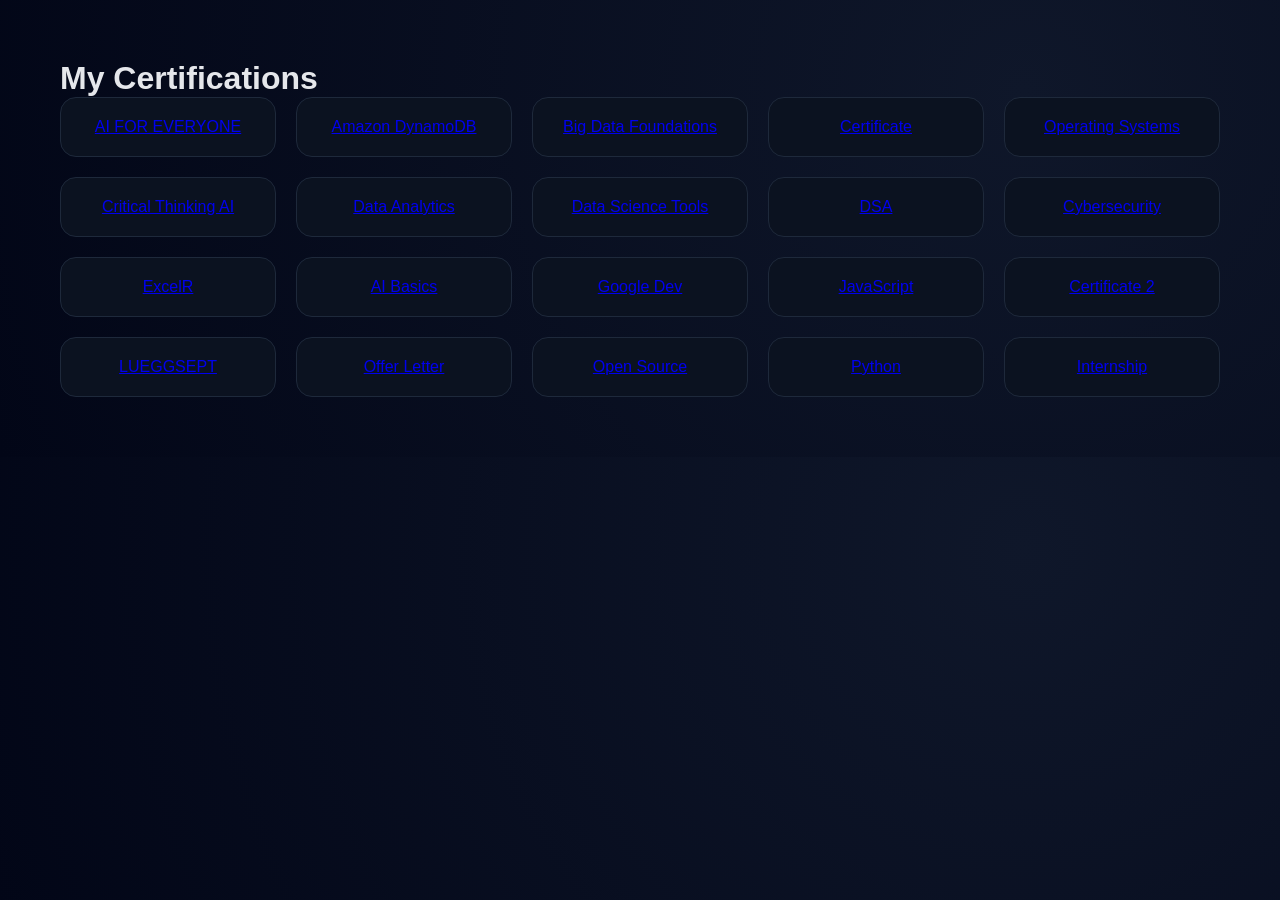
==== certifications.html @ 81062915 "Update certifications.html" ====
<!DOCTYPE html>
<html>
<head>
<title>Certifications</title>
<link rel="stylesheet" href="style.css">
</head>

<body style="padding:60px">

<h1>My Certifications</h1>

<div class="cert-grid">

<a class="cert-card" href="certificates/AI FOR EVERYONE.pdf" target="_blank">AI FOR EVERYONE</a>
<a class="cert-card" href="certificates/Amazon DynamoDB.pdf">Amazon DynamoDB</a>
<a class="cert-card" href="certificates/Big Data Foundations.pdf">Big Data Foundations</a>
<a class="cert-card" href="certificates/Certificate.pdf">Certificate</a>
<a class="cert-card" href="certificates/Completed certification on core Operating Systems concepts.pdf">Operating Systems</a>
<a class="cert-card" href="certificates/Critical Thinking in the AI Era.pdf">Critical Thinking AI</a>
<a class="cert-card" href="certificates/Data Science & Analytics – HP LIFE.pdf">Data Analytics</a>
<a class="cert-card" href="certificates/Data Science Tools.pdf">Data Science Tools</a>
<a class="cert-card" href="certificates/DSA.pdf">DSA</a>
<a class="cert-card" href="certificates/Ethical Hacking & Cybersecurity organized by VaultofCodes.pdf">Cybersecurity</a>
<a class="cert-card" href="certificates/EXCELR-116102-Lohith Sanju P.pdf">ExcelR</a>
<a class="cert-card" href="certificates/Getting Started with Artificial Intelligence.pdf">AI Basics</a>
<a class="cert-card" href="certificates/Google Developer Groups .pdf">Google Dev</a>
<a class="cert-card" href="certificates/JavaScript Bootcamp.pdf">JavaScript</a>
<a class="cert-card" href="certificates/Lohith Sanju P Certificate.pdf">Certificate 2</a>
<a class="cert-card" href="certificates/LUEGGSEPT12539.pdf">LUEGGSEPT</a>
<a class="cert-card" href="certificates/OfferLetter_LOHITH_SANJU_P (1).pdf">Offer Letter</a>
<a class="cert-card" href="certificates/Open Source Connect Global .pdf">Open Source</a>
<a class="cert-card" href="certificates/Python for Data Science.pdf">Python</a>
<a class="cert-card" href="certificates/skyforgerintern completion.pdf">Internship</a>

</div>

</body>
</html>
---- style.css ----
:root {
  --bg: #020617;
  --card: #0b1220;
  --border: #1e293b;
  --text: #e5e7eb;
  --muted: #94a3b8;

  /* DARK INDIGO (NOT BLUE) */
  --accent: #4338ca;
  --accent-soft: rgba(67,56,202,0.25);
}

* {
  margin: 0;
  padding: 0;
  box-sizing: border-box;
}

body {
  background: radial-gradient(circle at 80% 20%, #0f172a, #020617);
  color: var(--text);
  font-family: 'Inter', sans-serif;
}

/* NAV */
.nav {
  display: flex;
  justify-content: space-between;
  padding: 20px 80px;
  align-items: center;
}

.nav h2 span {
  color: var(--accent);
}

.nav a {
  color: var(--muted);
  margin: 0 15px;
  text-decoration: none;
}

.nav a:hover {
  color: white;
}

/* HERO */
.hero {
  display: flex;
  justify-content: space-between;
  padding: 100px 80px;
}

.hero-left h1 {
  font-size: 64px;
  font-weight: 700;
}

.hero-left h3 {
  margin: 20px 0;
  color: var(--muted);
}

.intro {
  color: var(--accent);
}

.desc {
  max-width: 520px;
  margin: 20px 0;
  color: var(--muted);
}

/* BUTTONS */
.btn {
  padding: 14px 22px;
  border-radius: 10px;
  margin-right: 10px;
  cursor: pointer;
}

.primary {
  background: linear-gradient(135deg, #4338ca, #312e81);
  color: white;
}

.outline {
  border: 1px solid var(--border);
  color: var(--text);
}

/* GLOW RIGHT SIDE */
.glow-circle {
  width: 350px;
  height: 350px;
  border-radius: 50%;
  background: radial-gradient(circle, var(--accent-soft), transparent 70%);
  filter: blur(60px);
}

/* GRID SECTION */
.grid {
  display: flex;
  gap: 30px;
  padding: 50px 80px;
}

.about-card {
  flex: 1;
  background: var(--card);
  border: 1px solid var(--border);
  border-radius: 18px;
  padding: 30px;
}

.projects {
  flex: 2;
}

.project-grid {
  display: flex;
  gap: 20px;
}

.card {
  background: var(--card);
  border: 1px solid var(--border);
  border-radius: 16px;
  padding: 20px;
  transition: 0.3s;
}

.card:hover {
  transform: translateY(-6px);
  border-color: var(--accent);
  box-shadow: 0 0 20px var(--accent-soft);
}

.card a {
  color: var(--text);   /* FIX BLUE LINK */
  text-decoration: none;
}

/* STATS */
.stats {
  display: flex;
  justify-content: space-around;
  padding: 40px;
}

.stats span {
  display: block;
  color: var(--muted);
}

/* SKILLS */
.skills {
  padding: 40px 80px;
}

.skills-grid {
  display: flex;
  flex-wrap: wrap;
  gap: 15px;
}

.skills-grid span {
  background: #020617;
  border: 1px solid var(--border);
  padding: 10px 18px;
  border-radius: 12px;
  transition: 0.3s;
}

.skills-grid span:hover {
  border-color: var(--accent);
  box-shadow: 0 0 10px var(--accent-soft);
}

/* CERTIFICATIONS */
.cert-grid {
  display: grid;
  grid-template-columns: repeat(auto-fit, minmax(180px, 1fr));
  gap: 20px;
}

.cert-card {
  background: var(--card);
  border: 1px solid var(--border);
  padding: 20px;
  border-radius: 16px;
  transition: 0.3s;
  text-align: center;
}

.cert-card:hover {
  transform: translateY(-5px);
  border-color: var(--accent);
  box-shadow: 0 0 15px var(--accent-soft);
}

.cert-card a {
  text-decoration: none;
  color: var(--text);
}
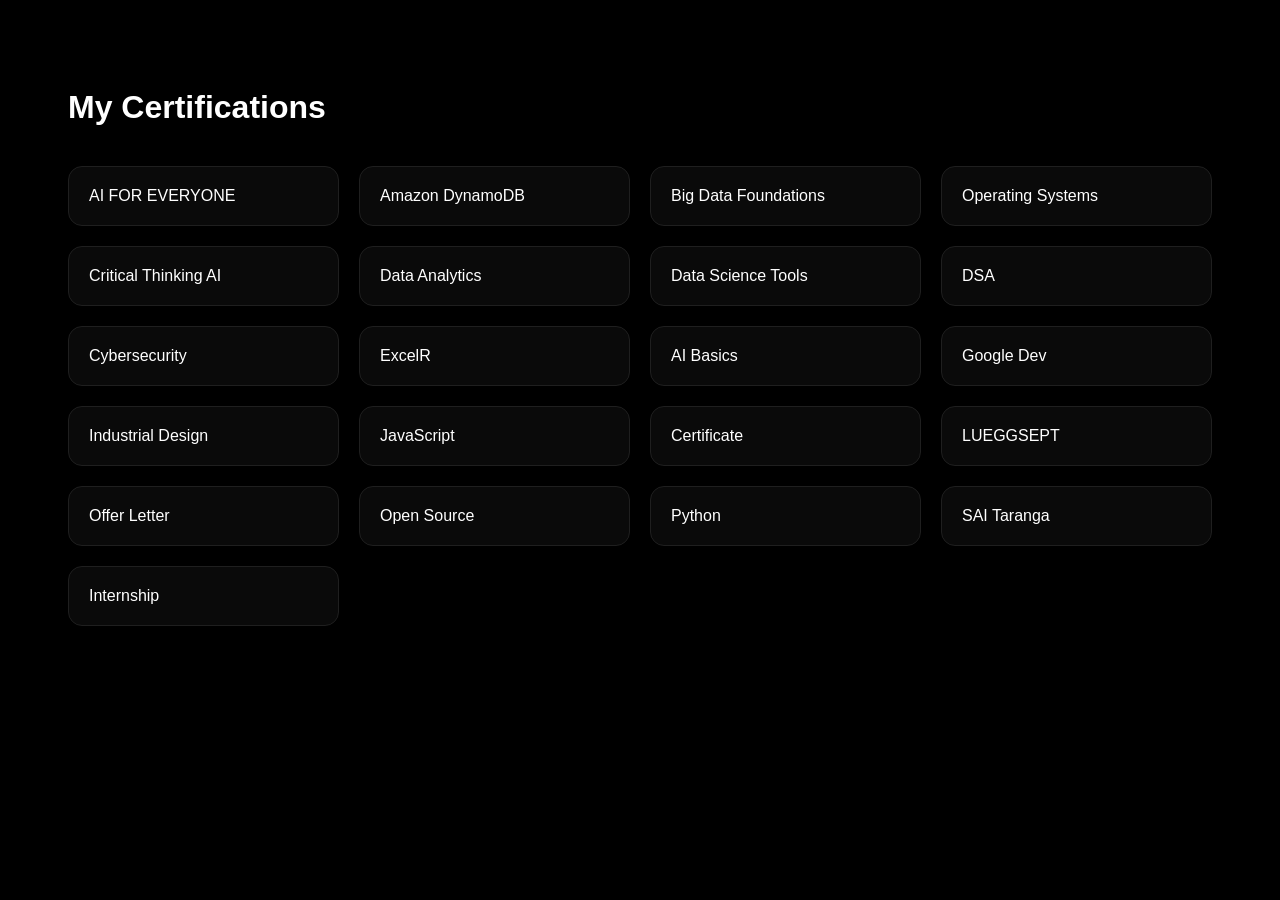
==== commit f3f93e39: "Update certifications.html" ====
--- a/certifications.html
+++ b/certifications.html
@@ -1,36 +1,99 @@
 <!DOCTYPE html>
-<html>
+<html lang="en">
 <head>
+<meta charset="UTF-8">
+<meta name="viewport" content="width=device-width, initial-scale=1.0">
 <title>Certifications</title>
-<link rel="stylesheet" href="style.css">
+
+<style>
+body{
+    background:#000;
+    color:#fff;
+    font-family:Arial;
+    padding:60px;
+}
+
+h1{
+    margin-bottom:40px;
+}
+
+.grid{
+    display:grid;
+    grid-template-columns:repeat(auto-fill,minmax(250px,1fr));
+    gap:20px;
+}
+
+.card{
+    background:#0a0a0a;
+    border:1px solid #1f1f1f;
+    padding:20px;
+    border-radius:14px;
+    transition:0.3s;
+}
+
+.card:hover{
+    transform:translateY(-5px);
+    border-color:#444;
+}
+
+a{
+    color:#fff !important;
+    text-decoration:none;
+}
+
+a:hover{
+    color:#aaa !important;
+}
+</style>
 </head>
 
-<body style="padding:60px">
+<body>
 
 <h1>My Certifications</h1>
 
-<div class="cert-grid">
+<div class="grid">
 
-<a class="cert-card" href="certificates/AI FOR EVERYONE.pdf" target="_blank">AI FOR EVERYONE</a>
-<a class="cert-card" href="certificates/Amazon DynamoDB.pdf">Amazon DynamoDB</a>
-<a class="cert-card" href="certificates/Big Data Foundations.pdf">Big Data Foundations</a>
-<a class="cert-card" href="certificates/Certificate.pdf">Certificate</a>
-<a class="cert-card" href="certificates/Completed certification on core Operating Systems concepts.pdf">Operating Systems</a>
-<a class="cert-card" href="certificates/Critical Thinking in the AI Era.pdf">Critical Thinking AI</a>
-<a class="cert-card" href="certificates/Data Science & Analytics – HP LIFE.pdf">Data Analytics</a>
-<a class="cert-card" href="certificates/Data Science Tools.pdf">Data Science Tools</a>
-<a class="cert-card" href="certificates/DSA.pdf">DSA</a>
-<a class="cert-card" href="certificates/Ethical Hacking & Cybersecurity organized by VaultofCodes.pdf">Cybersecurity</a>
-<a class="cert-card" href="certificates/EXCELR-116102-Lohith Sanju P.pdf">ExcelR</a>
-<a class="cert-card" href="certificates/Getting Started with Artificial Intelligence.pdf">AI Basics</a>
-<a class="cert-card" href="certificates/Google Developer Groups .pdf">Google Dev</a>
-<a class="cert-card" href="certificates/JavaScript Bootcamp.pdf">JavaScript</a>
-<a class="cert-card" href="certificates/Lohith Sanju P Certificate.pdf">Certificate 2</a>
-<a class="cert-card" href="certificates/LUEGGSEPT12539.pdf">LUEGGSEPT</a>
-<a class="cert-card" href="certificates/OfferLetter_LOHITH_SANJU_P (1).pdf">Offer Letter</a>
-<a class="cert-card" href="certificates/Open Source Connect Global .pdf">Open Source</a>
-<a class="cert-card" href="certificates/Python for Data Science.pdf">Python</a>
-<a class="cert-card" href="certificates/skyforgerintern completion.pdf">Internship</a>
+<a href="certificates/AI FOR EVERYONE.pdf" target="_blank"><div class="card">AI FOR EVERYONE</div></a>
+
+<a href="certificates/Amazon DynamoDB.pdf" target="_blank"><div class="card">Amazon DynamoDB</div></a>
+
+<a href="certificates/Big Data Foundations.pdf" target="_blank"><div class="card">Big Data Foundations</div></a>
+
+<a href="certificates/Completed certification on core Operating Systems concepts.pdf" target="_blank"><div class="card">Operating Systems</div></a>
+
+<a href="certificates/Critical Thinking in the AI Era.pdf" target="_blank"><div class="card">Critical Thinking AI</div></a>
+
+<a href="certificates/Data Science & Analytics – HP LIFE.pdf" target="_blank"><div class="card">Data Analytics</div></a>
+
+<a href="certificates/Data Science Tools.pdf" target="_blank"><div class="card">Data Science Tools</div></a>
+
+<a href="certificates/DSA.pdf" target="_blank"><div class="card">DSA</div></a>
+
+<a href="certificates/Ethical Hacking & Cybersecurity organized by VaultofCodes.pdf" target="_blank"><div class="card">Cybersecurity</div></a>
+
+<a href="certificates/EXCELR-116102-Lohith Sanju P.pdf" target="_blank"><div class="card">ExcelR</div></a>
+
+<a href="certificates/Getting Started with Artificial Intelligence.pdf" target="_blank"><div class="card">AI Basics</div></a>
+
+<a href="certificates/Google Developer Groups .pdf" target="_blank"><div class="card">Google Dev</div></a>
+
+<a href="certificates/Industrial-Design.pdf" target="_blank"><div class="card">Industrial Design</div></a>
+
+<a href="certificates/JavaScript Bootcamp.pdf" target="_blank"><div class="card">JavaScript</div></a>
+
+<a href="certificates/Lohith Sanju P Certificate.pdf" target="_blank"><div class="card">Certificate</div></a>
+
+<a href="certificates/LUEGGSEPT12539.pdf" target="_blank"><div class="card">LUEGGSEPT</div></a>
+
+<a href="certificates/OfferLetter_LOHITH_SANJU_P (1).pdf" target="_blank"><div class="card">Offer Letter</div></a>
+
+<a href="certificates/Open Source Connect Global .pdf" target="_blank"><div class="card">Open Source</div></a>
+
+<a href="certificates/Python for Data Science.pdf" target="_blank"><div class="card">Python</div></a>
+
+<a href="certificates/SAI-Taranga.pdf" target="_blank"><div class="card">SAI Taranga</div></a>
+
+<a href="certificates/skyforgerintern completion.pdf" target="_blank"><div class="card">Internship</div></a>
 
 </div>
 
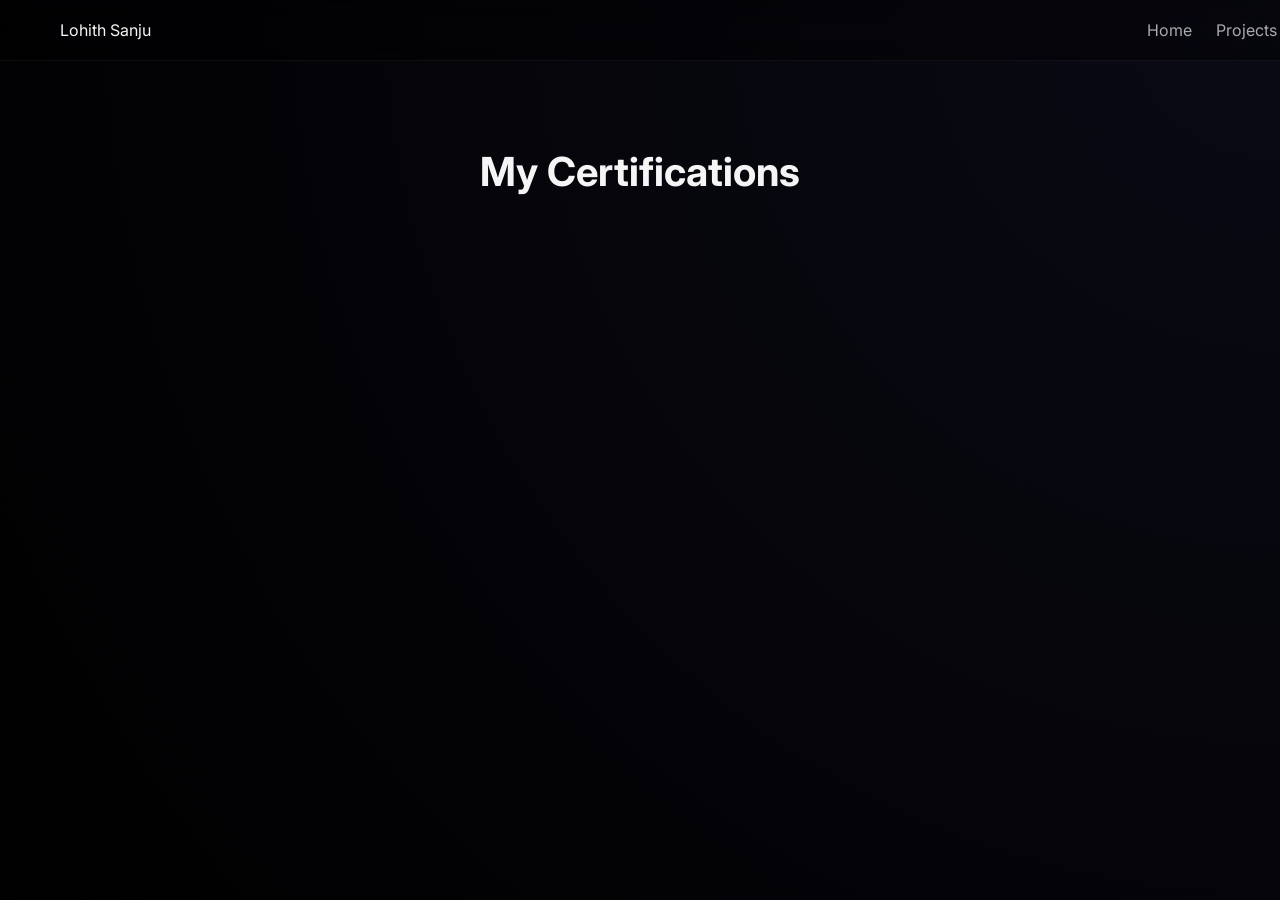
==== commit c86351a1: "Update certifications.html" ====
--- a/certifications.html
+++ b/certifications.html
@@ -5,97 +5,234 @@
 <meta name="viewport" content="width=device-width, initial-scale=1.0">
 <title>Certifications</title>
 
+<link href="https://fonts.googleapis.com/css2?family=Inter:wght@300;400;600;700&display=swap" rel="stylesheet">
+
 <style>
+
+/* GLOBAL PREMIUM DARK */
 body{
-    background:#000;
+    margin:0;
+    font-family:'Inter',sans-serif;
+    background: radial-gradient(circle at top right, #0a0a15, #000);
+    color:#f5f5f5;
+    overflow-x:hidden;
+}
+
+/* NAVBAR GLASS */
+.nav{
+    position:fixed;
+    width:100%;
+    top:0;
+    display:flex;
+    justify-content:space-between;
+    padding:20px 60px;
+    backdrop-filter:blur(12px);
+    background:rgba(0,0,0,0.4);
+    border-bottom:1px solid rgba(255,255,255,0.05);
+    z-index:1000;
+}
+
+.nav a{
+    margin-left:20px;
+    color:#aaa;
+    text-decoration:none;
+    transition:0.3s;
+}
+
+.nav a:hover{
     color:#fff;
-    font-family:Arial;
-    padding:60px;
-}
-
+}
+
+/* TITLE */
 h1{
-    margin-bottom:40px;
-}
-
+    padding-top:120px;
+    text-align:center;
+    font-size:40px;
+}
+
+/* GRID */
 .grid{
     display:grid;
-    grid-template-columns:repeat(auto-fill,minmax(250px,1fr));
-    gap:20px;
-}
-
+    grid-template-columns:repeat(auto-fit,minmax(260px,1fr));
+    gap:25px;
+    padding:60px;
+}
+
+/* PREMIUM CARD */
 .card{
-    background:#0a0a0a;
-    border:1px solid #1f1f1f;
-    padding:20px;
-    border-radius:14px;
-    transition:0.3s;
-}
-
+    position:relative;
+    padding:25px;
+    border-radius:18px;
+    background:rgba(255,255,255,0.03);
+    border:1px solid rgba(255,255,255,0.08);
+    backdrop-filter:blur(8px);
+    transition:0.4s;
+    cursor:pointer;
+}
+
+/* glow */
+.card::before{
+    content:"";
+    position:absolute;
+    inset:0;
+    border-radius:18px;
+    background:linear-gradient(120deg, transparent, rgba(120,120,255,0.15), transparent);
+    opacity:0;
+    transition:0.4s;
+}
+
+.card:hover::before{
+    opacity:1;
+}
+
+/* hover effect */
 .card:hover{
-    transform:translateY(-5px);
-    border-color:#444;
-}
-
-a{
-    color:#fff !important;
-    text-decoration:none;
-}
-
-a:hover{
-    color:#aaa !important;
-}
+    transform:translateY(-8px) scale(1.02);
+    border-color:rgba(255,255,255,0.2);
+}
+
+/* TEXT */
+.card span{
+    font-weight:500;
+    letter-spacing:0.5px;
+}
+
+/* MODAL */
+.modal{
+    position:fixed;
+    inset:0;
+    background:rgba(0,0,0,0.9);
+    display:none;
+    justify-content:center;
+    align-items:center;
+    z-index:2000;
+}
+
+.modal iframe{
+    width:90%;
+    height:90%;
+    border:none;
+    border-radius:10px;
+}
+
+/* CLOSE */
+.close{
+    position:absolute;
+    top:20px;
+    right:40px;
+    font-size:30px;
+    cursor:pointer;
+}
+
+/* SCROLL ANIMATION */
+.reveal{
+    opacity:0;
+    transform:translateY(40px);
+    transition:1s;
+}
+
+.reveal.active{
+    opacity:1;
+    transform:translateY(0);
+}
+
 </style>
 </head>
 
 <body>
 
+<!-- NAV -->
+<div class="nav">
+  <div>Lohith Sanju</div>
+  <div>
+    <a href="index.html">Home</a>
+    <a href="#">Projects</a>
+    <a href="#">Skills</a>
+  </div>
+</div>
+
 <h1>My Certifications</h1>
 
 <div class="grid">
 
-<a href="certificates/AI FOR EVERYONE.pdf" target="_blank"><div class="card">AI FOR EVERYONE</div></a>
-
-<a href="certificates/Amazon DynamoDB.pdf" target="_blank"><div class="card">Amazon DynamoDB</div></a>
-
-<a href="certificates/Big Data Foundations.pdf" target="_blank"><div class="card">Big Data Foundations</div></a>
-
-<a href="certificates/Completed certification on core Operating Systems concepts.pdf" target="_blank"><div class="card">Operating Systems</div></a>
-
-<a href="certificates/Critical Thinking in the AI Era.pdf" target="_blank"><div class="card">Critical Thinking AI</div></a>
-
-<a href="certificates/Data Science & Analytics – HP LIFE.pdf" target="_blank"><div class="card">Data Analytics</div></a>
-
-<a href="certificates/Data Science Tools.pdf" target="_blank"><div class="card">Data Science Tools</div></a>
-
-<a href="certificates/DSA.pdf" target="_blank"><div class="card">DSA</div></a>
-
-<a href="certificates/Ethical Hacking & Cybersecurity organized by VaultofCodes.pdf" target="_blank"><div class="card">Cybersecurity</div></a>
-
-<a href="certificates/EXCELR-116102-Lohith Sanju P.pdf" target="_blank"><div class="card">ExcelR</div></a>
-
-<a href="certificates/Getting Started with Artificial Intelligence.pdf" target="_blank"><div class="card">AI Basics</div></a>
-
-<a href="certificates/Google Developer Groups .pdf" target="_blank"><div class="card">Google Dev</div></a>
-
-<a href="certificates/Industrial-Design.pdf" target="_blank"><div class="card">Industrial Design</div></a>
-
-<a href="certificates/JavaScript Bootcamp.pdf" target="_blank"><div class="card">JavaScript</div></a>
-
-<a href="certificates/Lohith Sanju P Certificate.pdf" target="_blank"><div class="card">Certificate</div></a>
-
-<a href="certificates/LUEGGSEPT12539.pdf" target="_blank"><div class="card">LUEGGSEPT</div></a>
-
-<a href="certificates/OfferLetter_LOHITH_SANJU_P (1).pdf" target="_blank"><div class="card">Offer Letter</div></a>
-
-<a href="certificates/Open Source Connect Global .pdf" target="_blank"><div class="card">Open Source</div></a>
-
-<a href="certificates/Python for Data Science.pdf" target="_blank"><div class="card">Python</div></a>
-
-<a href="certificates/SAI-Taranga.pdf" target="_blank"><div class="card">SAI Taranga</div></a>
-
-<a href="certificates/skyforgerintern completion.pdf" target="_blank"><div class="card">Internship</div></a>
+<!-- ALL CERTIFICATES -->
+
+<div class="card reveal" onclick="openPDF('certificates/AI FOR EVERYONE.pdf')"><span>AI FOR EVERYONE</span></div>
+
+<div class="card reveal" onclick="openPDF('certificates/Amazon DynamoDB.pdf')"><span>Amazon DynamoDB</span></div>
+
+<div class="card reveal" onclick="openPDF('certificates/Big Data Foundations.pdf')"><span>Big Data Foundations</span></div>
+
+<div class="card reveal" onclick="openPDF('certificates/Completed certification on core Operating Systems concepts.pdf')"><span>Operating Systems</span></div>
+
+<div class="card reveal" onclick="openPDF('certificates/Critical Thinking in the AI Era.pdf')"><span>Critical Thinking AI</span></div>
+
+<div class="card reveal" onclick="openPDF('certificates/Data Science & Analytics – HP LIFE.pdf')"><span>Data Analytics</span></div>
+
+<div class="card reveal" onclick="openPDF('certificates/Data Science Tools.pdf')"><span>Data Science Tools</span></div>
+
+<div class="card reveal" onclick="openPDF('certificates/DSA.pdf')"><span>DSA</span></div>
+
+<div class="card reveal" onclick="openPDF('certificates/Ethical Hacking & Cybersecurity organized by VaultofCodes.pdf')"><span>Cybersecurity</span></div>
+
+<div class="card reveal" onclick="openPDF('certificates/EXCELR-116102-Lohith Sanju P.pdf')"><span>ExcelR</span></div>
+
+<div class="card reveal" onclick="openPDF('certificates/Getting Started with Artificial Intelligence.pdf')"><span>AI Basics</span></div>
+
+<div class="card reveal" onclick="openPDF('certificates/Google Developer Groups .pdf')"><span>Google Dev</span></div>
+
+<div class="card reveal" onclick="openPDF('certificates/Industrial-Design.pdf')"><span>Industrial Design</span></div>
+
+<div class="card reveal" onclick="openPDF('certificates/JavaScript Bootcamp.pdf')"><span>JavaScript</span></div>
+
+<div class="card reveal" onclick="openPDF('certificates/Lohith Sanju P Certificate.pdf')"><span>Certificate</span></div>
+
+<div class="card reveal" onclick="openPDF('certificates/LUEGGSEPT12539.pdf')"><span>LUEGGSEPT</span></div>
+
+<div class="card reveal" onclick="openPDF('certificates/OfferLetter_LOHITH_SANJU_P (1).pdf')"><span>Offer Letter</span></div>
+
+<div class="card reveal" onclick="openPDF('certificates/Open Source Connect Global .pdf')"><span>Open Source</span></div>
+
+<div class="card reveal" onclick="openPDF('certificates/Python for Data Science.pdf')"><span>Python</span></div>
+
+<div class="card reveal" onclick="openPDF('certificates/SAI-Taranga.pdf')"><span>SAI Taranga</span></div>
+
+<div class="card reveal" onclick="openPDF('certificates/skyforgerintern completion.pdf')"><span>Internship</span></div>
 
 </div>
+
+<!-- MODAL -->
+<div class="modal" id="modal">
+  <span class="close" onclick="closePDF()">✕</span>
+  <iframe id="pdfViewer"></iframe>
+</div>
+
+<script>
+
+/* OPEN PDF */
+function openPDF(file){
+  document.getElementById("modal").style.display="flex";
+  document.getElementById("pdfViewer").src=file;
+}
+
+/* CLOSE */
+function closePDF(){
+  document.getElementById("modal").style.display="none";
+}
+
+/* SCROLL ANIMATION */
+const reveals=document.querySelectorAll(".reveal");
+
+window.addEventListener("scroll",()=>{
+  reveals.forEach(el=>{
+    const top=el.getBoundingClientRect().top;
+    if(top<window.innerHeight-100){
+      el.classList.add("active");
+    }
+  });
+});
+
+</script>
 
 </body>
 </html>
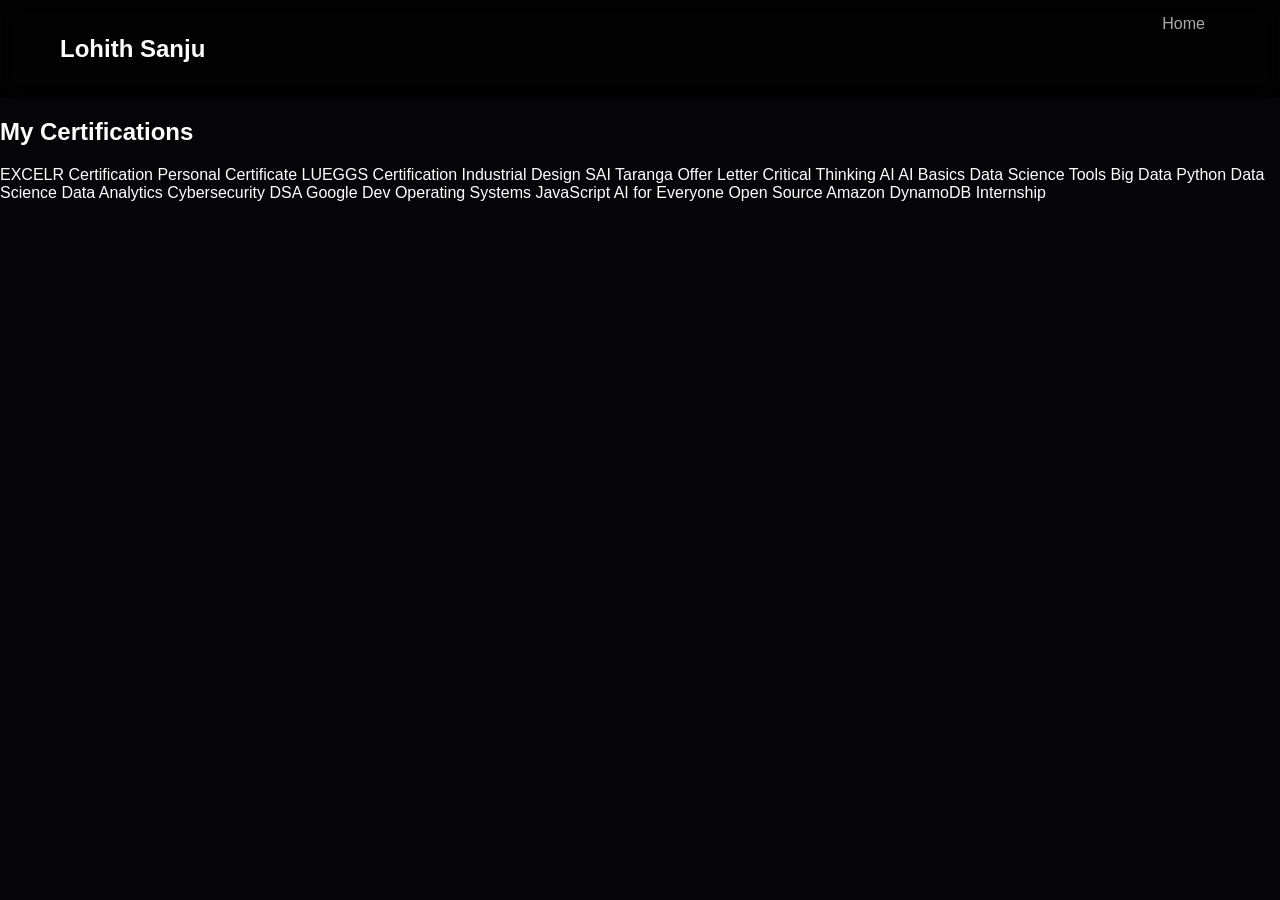
==== commit 92529cbf: "Update certifications.html" ====
--- a/certifications.html
+++ b/certifications.html
@@ -3,236 +3,73 @@
 <head>
 <meta charset="UTF-8">
 <meta name="viewport" content="width=device-width, initial-scale=1.0">
+
 <title>Certifications</title>
 
-<link href="https://fonts.googleapis.com/css2?family=Inter:wght@300;400;600;700&display=swap" rel="stylesheet">
+<link rel="stylesheet" href="style.css">
 
-<style>
-
-/* GLOBAL PREMIUM DARK */
-body{
-    margin:0;
-    font-family:'Inter',sans-serif;
-    background: radial-gradient(circle at top right, #0a0a15, #000);
-    color:#f5f5f5;
-    overflow-x:hidden;
-}
-
-/* NAVBAR GLASS */
-.nav{
-    position:fixed;
-    width:100%;
-    top:0;
-    display:flex;
-    justify-content:space-between;
-    padding:20px 60px;
-    backdrop-filter:blur(12px);
-    background:rgba(0,0,0,0.4);
-    border-bottom:1px solid rgba(255,255,255,0.05);
-    z-index:1000;
-}
-
-.nav a{
-    margin-left:20px;
-    color:#aaa;
-    text-decoration:none;
-    transition:0.3s;
-}
-
-.nav a:hover{
-    color:#fff;
-}
-
-/* TITLE */
-h1{
-    padding-top:120px;
-    text-align:center;
-    font-size:40px;
-}
-
-/* GRID */
-.grid{
-    display:grid;
-    grid-template-columns:repeat(auto-fit,minmax(260px,1fr));
-    gap:25px;
-    padding:60px;
-}
-
-/* PREMIUM CARD */
-.card{
-    position:relative;
-    padding:25px;
-    border-radius:18px;
-    background:rgba(255,255,255,0.03);
-    border:1px solid rgba(255,255,255,0.08);
-    backdrop-filter:blur(8px);
-    transition:0.4s;
-    cursor:pointer;
-}
-
-/* glow */
-.card::before{
-    content:"";
-    position:absolute;
-    inset:0;
-    border-radius:18px;
-    background:linear-gradient(120deg, transparent, rgba(120,120,255,0.15), transparent);
-    opacity:0;
-    transition:0.4s;
-}
-
-.card:hover::before{
-    opacity:1;
-}
-
-/* hover effect */
-.card:hover{
-    transform:translateY(-8px) scale(1.02);
-    border-color:rgba(255,255,255,0.2);
-}
-
-/* TEXT */
-.card span{
-    font-weight:500;
-    letter-spacing:0.5px;
-}
-
-/* MODAL */
-.modal{
-    position:fixed;
-    inset:0;
-    background:rgba(0,0,0,0.9);
-    display:none;
-    justify-content:center;
-    align-items:center;
-    z-index:2000;
-}
-
-.modal iframe{
-    width:90%;
-    height:90%;
-    border:none;
-    border-radius:10px;
-}
-
-/* CLOSE */
-.close{
-    position:absolute;
-    top:20px;
-    right:40px;
-    font-size:30px;
-    cursor:pointer;
-}
-
-/* SCROLL ANIMATION */
-.reveal{
-    opacity:0;
-    transform:translateY(40px);
-    transition:1s;
-}
-
-.reveal.active{
-    opacity:1;
-    transform:translateY(0);
-}
-
-</style>
 </head>
 
 <body>
 
-<!-- NAV -->
-<div class="nav">
-  <div>Lohith Sanju</div>
-  <div>
+<nav class="nav">
+  <h2>Lohith Sanju</h2>
+  <div class="nav-links">
     <a href="index.html">Home</a>
-    <a href="#">Projects</a>
-    <a href="#">Skills</a>
   </div>
-</div>
+</nav>
 
+<section class="section">
 <h1>My Certifications</h1>
 
-<div class="grid">
+<div class="cert-grid">
 
-<!-- ALL CERTIFICATES -->
+<!-- EXACT FILE NAMES -->
 
-<div class="card reveal" onclick="openPDF('certificates/AI FOR EVERYONE.pdf')"><span>AI FOR EVERYONE</span></div>
+<a href="certificates/EXCELR-116102-Lohith%20Sanju%20P.pdf" target="_blank" class="cert-card">EXCELR Certification</a>
 
-<div class="card reveal" onclick="openPDF('certificates/Amazon DynamoDB.pdf')"><span>Amazon DynamoDB</span></div>
+<a href="certificates/Lohith%20Sanju%20P%20Certificate.pdf" target="_blank" class="cert-card">Personal Certificate</a>
 
-<div class="card reveal" onclick="openPDF('certificates/Big Data Foundations.pdf')"><span>Big Data Foundations</span></div>
+<a href="certificates/LUEGGSSEPT12539.pdf" target="_blank" class="cert-card">LUEGGS Certification</a>
 
-<div class="card reveal" onclick="openPDF('certificates/Completed certification on core Operating Systems concepts.pdf')"><span>Operating Systems</span></div>
+<a href="certificates/Industrial-Design.pdf" target="_blank" class="cert-card">Industrial Design</a>
 
-<div class="card reveal" onclick="openPDF('certificates/Critical Thinking in the AI Era.pdf')"><span>Critical Thinking AI</span></div>
+<a href="certificates/SAI-Taranga.pdf" target="_blank" class="cert-card">SAI Taranga</a>
 
-<div class="card reveal" onclick="openPDF('certificates/Data Science & Analytics – HP LIFE.pdf')"><span>Data Analytics</span></div>
+<a href="certificates/OfferLetter_LOHITH_SANJU_P%20(1).pdf" target="_blank" class="cert-card">Offer Letter</a>
 
-<div class="card reveal" onclick="openPDF('certificates/Data Science Tools.pdf')"><span>Data Science Tools</span></div>
+<a href="certificates/Critical%20Thinking%20in%20the%20AI%20Era.pdf" target="_blank" class="cert-card">Critical Thinking AI</a>
 
-<div class="card reveal" onclick="openPDF('certificates/DSA.pdf')"><span>DSA</span></div>
+<a href="certificates/Getting%20Started%20with%20Artificial%20Intelligence.pdf" target="_blank" class="cert-card">AI Basics</a>
 
-<div class="card reveal" onclick="openPDF('certificates/Ethical Hacking & Cybersecurity organized by VaultofCodes.pdf')"><span>Cybersecurity</span></div>
+<a href="certificates/Data%20Science%20Tools.pdf" target="_blank" class="cert-card">Data Science Tools</a>
 
-<div class="card reveal" onclick="openPDF('certificates/EXCELR-116102-Lohith Sanju P.pdf')"><span>ExcelR</span></div>
+<a href="certificates/Big-Data-Foundations.pdf" target="_blank" class="cert-card">Big Data</a>
 
-<div class="card reveal" onclick="openPDF('certificates/Getting Started with Artificial Intelligence.pdf')"><span>AI Basics</span></div>
+<a href="certificates/Python%20for%20Data%20Science.pdf" target="_blank" class="cert-card">Python Data Science</a>
 
-<div class="card reveal" onclick="openPDF('certificates/Google Developer Groups .pdf')"><span>Google Dev</span></div>
+<a href="certificates/Data%20Science%20&%20Analytics%20-%20HP%20LIFE.pdf" target="_blank" class="cert-card">Data Analytics</a>
 
-<div class="card reveal" onclick="openPDF('certificates/Industrial-Design.pdf')"><span>Industrial Design</span></div>
+<a href="certificates/Ethical%20Hacking%20&%20Cybersecurity%20organized%20by%20VaultofCodes.pdf" target="_blank" class="cert-card">Cybersecurity</a>
 
-<div class="card reveal" onclick="openPDF('certificates/JavaScript Bootcamp.pdf')"><span>JavaScript</span></div>
+<a href="certificates/DSA.pdf" target="_blank" class="cert-card">DSA</a>
 
-<div class="card reveal" onclick="openPDF('certificates/Lohith Sanju P Certificate.pdf')"><span>Certificate</span></div>
+<a href="certificates/Google%20Developer%20Groups.pdf" target="_blank" class="cert-card">Google Dev</a>
 
-<div class="card reveal" onclick="openPDF('certificates/LUEGGSEPT12539.pdf')"><span>LUEGGSEPT</span></div>
+<a href="certificates/Completed%20certification%20on%20core%20Operating%20Systems%20concepts.pdf" target="_blank" class="cert-card">Operating Systems</a>
 
-<div class="card reveal" onclick="openPDF('certificates/OfferLetter_LOHITH_SANJU_P (1).pdf')"><span>Offer Letter</span></div>
+<a href="certificates/JavaScript%20Bootcamp.pdf" target="_blank" class="cert-card">JavaScript</a>
 
-<div class="card reveal" onclick="openPDF('certificates/Open Source Connect Global .pdf')"><span>Open Source</span></div>
+<a href="certificates/AI-FOR-EVERYONE.pdf" target="_blank" class="cert-card">AI for Everyone</a>
 
-<div class="card reveal" onclick="openPDF('certificates/Python for Data Science.pdf')"><span>Python</span></div>
+<a href="certificates/Open%20Source%20Connect%20Global.pdf" target="_blank" class="cert-card">Open Source</a>
 
-<div class="card reveal" onclick="openPDF('certificates/SAI-Taranga.pdf')"><span>SAI Taranga</span></div>
+<a href="certificates/Amazon-DynamoDB.pdf" target="_blank" class="cert-card">Amazon DynamoDB</a>
 
-<div class="card reveal" onclick="openPDF('certificates/skyforgerintern completion.pdf')"><span>Internship</span></div>
+<a href="certificates/skyforgerintern%20completion.pdf" target="_blank" class="cert-card">Internship</a>
 
 </div>
-
-<!-- MODAL -->
-<div class="modal" id="modal">
-  <span class="close" onclick="closePDF()">✕</span>
-  <iframe id="pdfViewer"></iframe>
-</div>
-
-<script>
-
-/* OPEN PDF */
-function openPDF(file){
-  document.getElementById("modal").style.display="flex";
-  document.getElementById("pdfViewer").src=file;
-}
-
-/* CLOSE */
-function closePDF(){
-  document.getElementById("modal").style.display="none";
-}
-
-/* SCROLL ANIMATION */
-const reveals=document.querySelectorAll(".reveal");
-
-window.addEventListener("scroll",()=>{
-  reveals.forEach(el=>{
-    const top=el.getBoundingClientRect().top;
-    if(top<window.innerHeight-100){
-      el.classList.add("active");
-    }
-  });
-});
-
-</script>
+</section>
 
 </body>
 </html>
--- a/style.css
+++ b/style.css
@@ -0,0 +1,99 @@
+body{
+  margin:0;
+  font-family:Arial;
+  background:#050507;
+  color:white;
+}
+
+/* REMOVE BLUE LINKS */
+a{
+  color:inherit;
+  text-decoration:none;
+}
+
+/* NAV */
+.nav{
+  display:flex;
+  justify-content:space-between;
+  padding:15px 60px;
+  background:rgba(0,0,0,0.6);
+  backdrop-filter:blur(10px);
+}
+
+.nav-links a{
+  margin:0 15px;
+  color:#aaa;
+}
+
+.nav-links a:hover{
+  color:white;
+}
+
+.nav-icons i{
+  margin-left:15px;
+}
+
+/* HERO */
+.hero{
+  display:flex;
+  justify-content:space-between;
+  padding:100px 60px;
+}
+
+.hero h1{
+  font-size:60px;
+}
+
+/* BUTTON */
+.btn{
+  padding:10px 20px;
+  margin:10px 10px 0 0;
+  border-radius:8px;
+  background:#111;
+  border:1px solid #333;
+  color:white;
+}
+
+.outline{
+  background:transparent;
+}
+
+/* GLOW */
+.glow{
+  width:300px;
+  height:300px;
+  background: radial-gradient(circle,#4444ff22,transparent);
+  border-radius:50%;
+}
+
+/* PROJECTS */
+.projects{
+  display:flex;
+  gap:20px;
+}
+
+.project{
+  padding:20px;
+  background:#0b0b0f;
+  border-radius:10px;
+  transition:0.3s;
+}
+
+.project:hover{
+  transform:translateY(-8px);
+}
+
+/* SKILLS */
+.skills-grid{
+  display:flex;
+  flex-wrap:wrap;
+  gap:10px;
+}
+
+.skill{
+  padding:10px;
+  border:1px solid #222;
+  border-radius:8px;
+  display:flex;
+  gap:8px;
+}
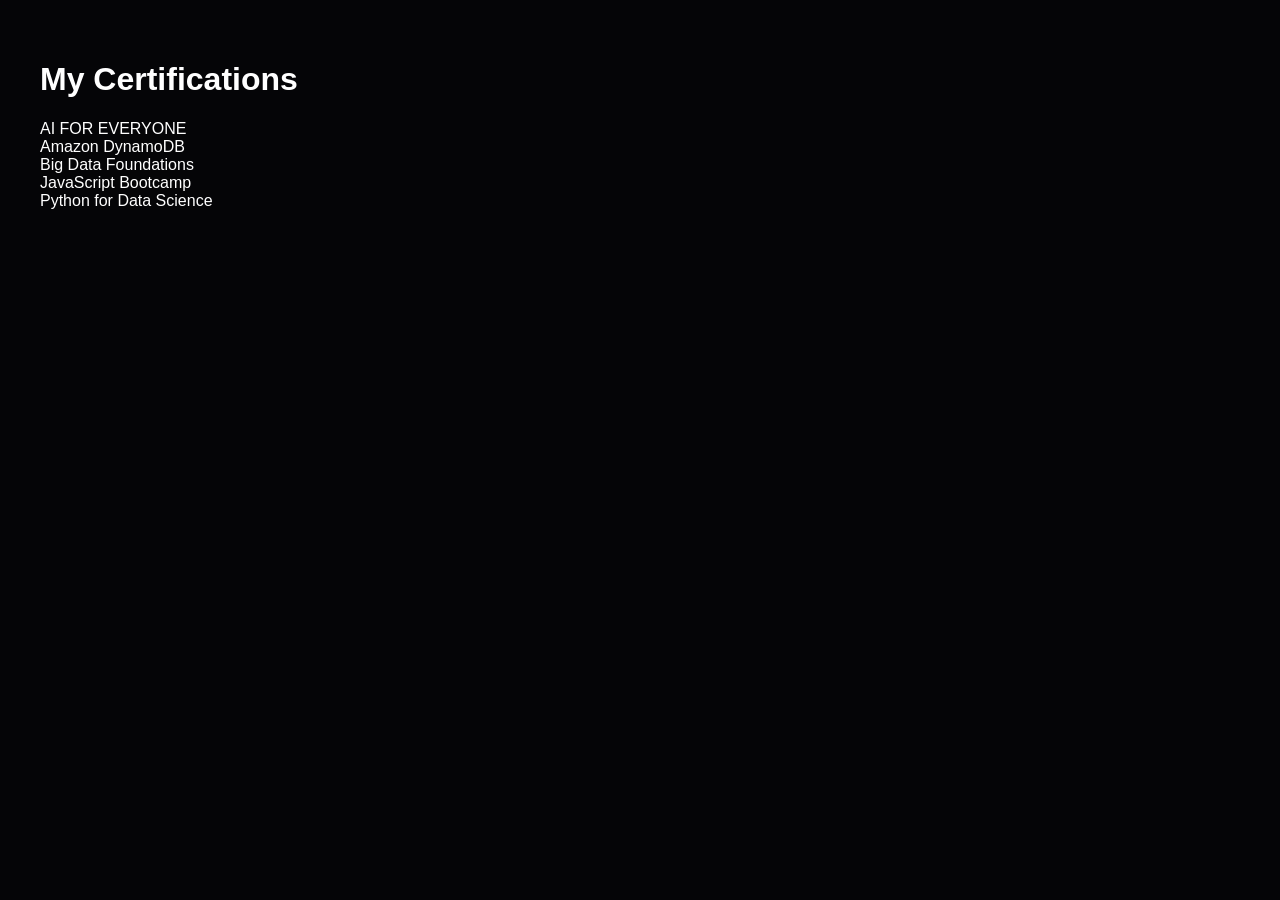
==== commit caeb1461: "Update certifications.html" ====
--- a/certifications.html
+++ b/certifications.html
@@ -1,75 +1,23 @@
 <!DOCTYPE html>
-<html lang="en">
+<html>
 <head>
-<meta charset="UTF-8">
-<meta name="viewport" content="width=device-width, initial-scale=1.0">
-
 <title>Certifications</title>
-
 <link rel="stylesheet" href="style.css">
-
 </head>
 
-<body>
+<body style="padding:40px">
 
-<nav class="nav">
-  <h2>Lohith Sanju</h2>
-  <div class="nav-links">
-    <a href="index.html">Home</a>
-  </div>
-</nav>
-
-<section class="section">
 <h1>My Certifications</h1>
 
-<div class="cert-grid">
+<div class="card" style="margin-top:20px">
 
-<!-- EXACT FILE NAMES -->
-
-<a href="certificates/EXCELR-116102-Lohith%20Sanju%20P.pdf" target="_blank" class="cert-card">EXCELR Certification</a>
-
-<a href="certificates/Lohith%20Sanju%20P%20Certificate.pdf" target="_blank" class="cert-card">Personal Certificate</a>
-
-<a href="certificates/LUEGGSSEPT12539.pdf" target="_blank" class="cert-card">LUEGGS Certification</a>
-
-<a href="certificates/Industrial-Design.pdf" target="_blank" class="cert-card">Industrial Design</a>
-
-<a href="certificates/SAI-Taranga.pdf" target="_blank" class="cert-card">SAI Taranga</a>
-
-<a href="certificates/OfferLetter_LOHITH_SANJU_P%20(1).pdf" target="_blank" class="cert-card">Offer Letter</a>
-
-<a href="certificates/Critical%20Thinking%20in%20the%20AI%20Era.pdf" target="_blank" class="cert-card">Critical Thinking AI</a>
-
-<a href="certificates/Getting%20Started%20with%20Artificial%20Intelligence.pdf" target="_blank" class="cert-card">AI Basics</a>
-
-<a href="certificates/Data%20Science%20Tools.pdf" target="_blank" class="cert-card">Data Science Tools</a>
-
-<a href="certificates/Big-Data-Foundations.pdf" target="_blank" class="cert-card">Big Data</a>
-
-<a href="certificates/Python%20for%20Data%20Science.pdf" target="_blank" class="cert-card">Python Data Science</a>
-
-<a href="certificates/Data%20Science%20&%20Analytics%20-%20HP%20LIFE.pdf" target="_blank" class="cert-card">Data Analytics</a>
-
-<a href="certificates/Ethical%20Hacking%20&%20Cybersecurity%20organized%20by%20VaultofCodes.pdf" target="_blank" class="cert-card">Cybersecurity</a>
-
-<a href="certificates/DSA.pdf" target="_blank" class="cert-card">DSA</a>
-
-<a href="certificates/Google%20Developer%20Groups.pdf" target="_blank" class="cert-card">Google Dev</a>
-
-<a href="certificates/Completed%20certification%20on%20core%20Operating%20Systems%20concepts.pdf" target="_blank" class="cert-card">Operating Systems</a>
-
-<a href="certificates/JavaScript%20Bootcamp.pdf" target="_blank" class="cert-card">JavaScript</a>
-
-<a href="certificates/AI-FOR-EVERYONE.pdf" target="_blank" class="cert-card">AI for Everyone</a>
-
-<a href="certificates/Open%20Source%20Connect%20Global.pdf" target="_blank" class="cert-card">Open Source</a>
-
-<a href="certificates/Amazon-DynamoDB.pdf" target="_blank" class="cert-card">Amazon DynamoDB</a>
-
-<a href="certificates/skyforgerintern%20completion.pdf" target="_blank" class="cert-card">Internship</a>
+<a href="certificates/AI FOR EVERYONE.pdf" target="_blank">AI FOR EVERYONE</a><br>
+<a href="certificates/Amazon DynamoDB.pdf" target="_blank">Amazon DynamoDB</a><br>
+<a href="certificates/Big Data Foundations.pdf" target="_blank">Big Data Foundations</a><br>
+<a href="certificates/JavaScript Bootcamp.pdf" target="_blank">JavaScript Bootcamp</a><br>
+<a href="certificates/Python for Data Science.pdf" target="_blank">Python for Data Science</a><br>
 
 </div>
-</section>
 
 </body>
 </html>
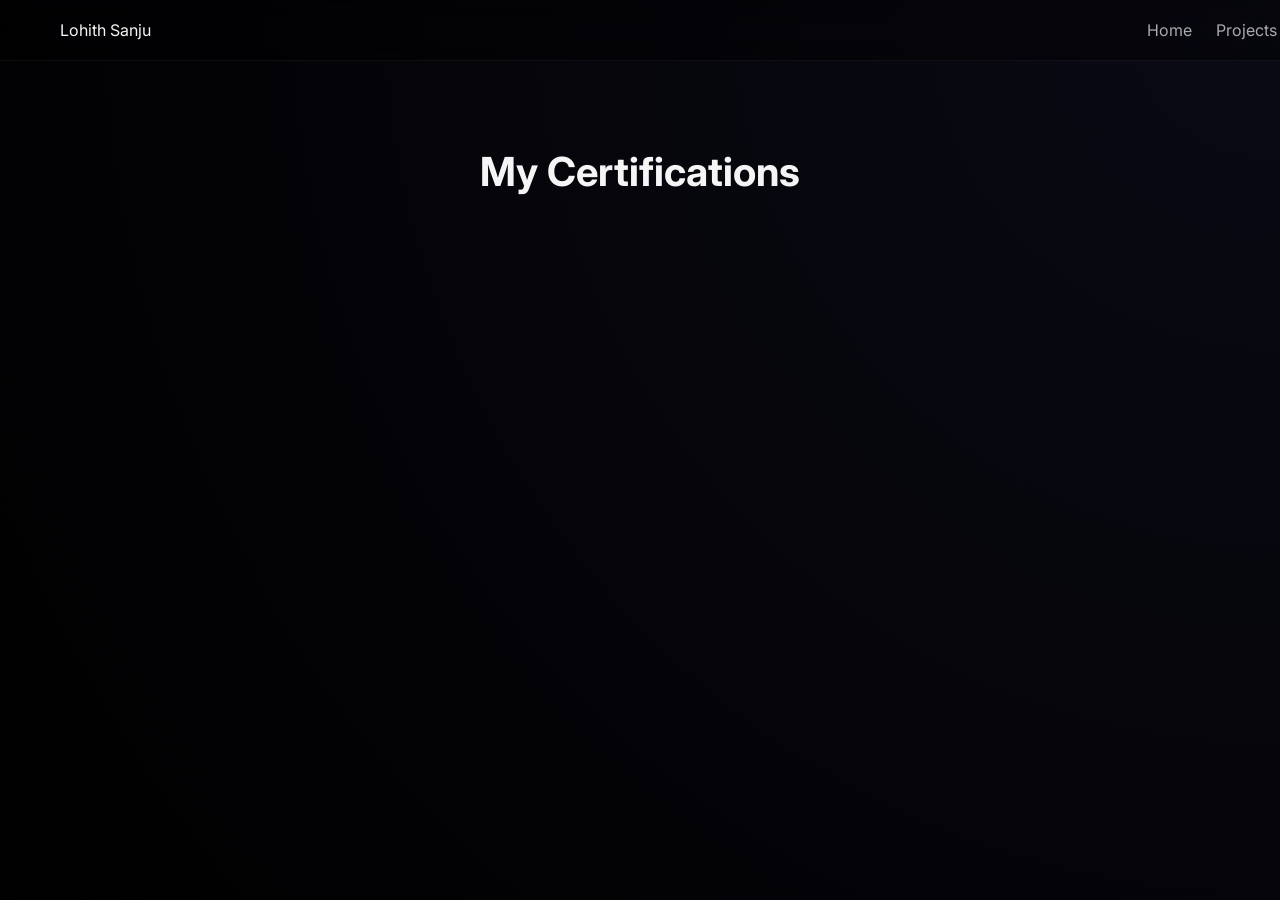
==== commit 47dd6790: "Update certifications.html" ====
--- a/certifications.html
+++ b/certifications.html
@@ -1,23 +1,238 @@
 <!DOCTYPE html>
-<html>
+<html lang="en">
 <head>
+<meta charset="UTF-8">
+<meta name="viewport" content="width=device-width, initial-scale=1.0">
 <title>Certifications</title>
-<link rel="stylesheet" href="style.css">
+
+<link href="https://fonts.googleapis.com/css2?family=Inter:wght@300;400;600;700&display=swap" rel="stylesheet">
+
+<style>
+
+/* GLOBAL PREMIUM DARK */
+body{
+    margin:0;
+    font-family:'Inter',sans-serif;
+    background: radial-gradient(circle at top right, #0a0a15, #000);
+    color:#f5f5f5;
+    overflow-x:hidden;
+}
+
+/* NAVBAR GLASS */
+.nav{
+    position:fixed;
+    width:100%;
+    top:0;
+    display:flex;
+    justify-content:space-between;
+    padding:20px 60px;
+    backdrop-filter:blur(12px);
+    background:rgba(0,0,0,0.4);
+    border-bottom:1px solid rgba(255,255,255,0.05);
+    z-index:1000;
+}
+
+.nav a{
+    margin-left:20px;
+    color:#aaa;
+    text-decoration:none;
+    transition:0.3s;
+}
+
+.nav a:hover{
+    color:#fff;
+}
+
+/* TITLE */
+h1{
+    padding-top:120px;
+    text-align:center;
+    font-size:40px;
+}
+
+/* GRID */
+.grid{
+    display:grid;
+    grid-template-columns:repeat(auto-fit,minmax(260px,1fr));
+    gap:25px;
+    padding:60px;
+}
+
+/* PREMIUM CARD */
+.card{
+    position:relative;
+    padding:25px;
+    border-radius:18px;
+    background:rgba(255,255,255,0.03);
+    border:1px solid rgba(255,255,255,0.08);
+    backdrop-filter:blur(8px);
+    transition:0.4s;
+    cursor:pointer;
+}
+
+/* glow */
+.card::before{
+    content:"";
+    position:absolute;
+    inset:0;
+    border-radius:18px;
+    background:linear-gradient(120deg, transparent, rgba(120,120,255,0.15), transparent);
+    opacity:0;
+    transition:0.4s;
+}
+
+.card:hover::before{
+    opacity:1;
+}
+
+/* hover effect */
+.card:hover{
+    transform:translateY(-8px) scale(1.02);
+    border-color:rgba(255,255,255,0.2);
+}
+
+/* TEXT */
+.card span{
+    font-weight:500;
+    letter-spacing:0.5px;
+}
+
+/* MODAL */
+.modal{
+    position:fixed;
+    inset:0;
+    background:rgba(0,0,0,0.9);
+    display:none;
+    justify-content:center;
+    align-items:center;
+    z-index:2000;
+}
+
+.modal iframe{
+    width:90%;
+    height:90%;
+    border:none;
+    border-radius:10px;
+}
+
+/* CLOSE */
+.close{
+    position:absolute;
+    top:20px;
+    right:40px;
+    font-size:30px;
+    cursor:pointer;
+}
+
+/* SCROLL ANIMATION */
+.reveal{
+    opacity:0;
+    transform:translateY(40px);
+    transition:1s;
+}
+
+.reveal.active{
+    opacity:1;
+    transform:translateY(0);
+}
+
+</style>
 </head>
 
-<body style="padding:40px">
+<body>
+
+<!-- NAV -->
+<div class="nav">
+  <div>Lohith Sanju</div>
+  <div>
+    <a href="index.html">Home</a>
+    <a href="#">Projects</a>
+    <a href="#">Skills</a>
+  </div>
+</div>
 
 <h1>My Certifications</h1>
 
-<div class="card" style="margin-top:20px">
-
-<a href="certificates/AI FOR EVERYONE.pdf" target="_blank">AI FOR EVERYONE</a><br>
-<a href="certificates/Amazon DynamoDB.pdf" target="_blank">Amazon DynamoDB</a><br>
-<a href="certificates/Big Data Foundations.pdf" target="_blank">Big Data Foundations</a><br>
-<a href="certificates/JavaScript Bootcamp.pdf" target="_blank">JavaScript Bootcamp</a><br>
-<a href="certificates/Python for Data Science.pdf" target="_blank">Python for Data Science</a><br>
+<div class="grid">
+
+<!-- ALL CERTIFICATES -->
+
+<div class="card reveal" onclick="openPDF('certificates/AI FOR EVERYONE.pdf')"><span>AI FOR EVERYONE</span></div>
+
+<div class="card reveal" onclick="openPDF('certificates/Amazon DynamoDB.pdf')"><span>Amazon DynamoDB</span></div>
+
+<div class="card reveal" onclick="openPDF('certificates/Big Data Foundations.pdf')"><span>Big Data Foundations</span></div>
+
+<div class="card reveal" onclick="openPDF('certificates/Completed certification on core Operating Systems concepts.pdf')"><span>Operating Systems</span></div>
+
+<div class="card reveal" onclick="openPDF('certificates/Critical Thinking in the AI Era.pdf')"><span>Critical Thinking AI</span></div>
+
+<div class="card reveal" onclick="openPDF('certificates/Data Science & Analytics – HP LIFE.pdf')"><span>Data Analytics</span></div>
+
+<div class="card reveal" onclick="openPDF('certificates/Data Science Tools.pdf')"><span>Data Science Tools</span></div>
+
+<div class="card reveal" onclick="openPDF('certificates/DSA.pdf')"><span>DSA</span></div>
+
+<div class="card reveal" onclick="openPDF('certificates/Ethical Hacking & Cybersecurity organized by VaultofCodes.pdf')"><span>Cybersecurity</span></div>
+
+<div class="card reveal" onclick="openPDF('certificates/EXCELR-116102-Lohith Sanju P.pdf')"><span>ExcelR</span></div>
+
+<div class="card reveal" onclick="openPDF('certificates/Getting Started with Artificial Intelligence.pdf')"><span>AI Basics</span></div>
+
+<div class="card reveal" onclick="openPDF('certificates/Google Developer Groups .pdf')"><span>Google Dev</span></div>
+
+<div class="card reveal" onclick="openPDF('certificates/Industrial-Design.pdf')"><span>Industrial Design</span></div>
+
+<div class="card reveal" onclick="openPDF('certificates/JavaScript Bootcamp.pdf')"><span>JavaScript</span></div>
+
+<div class="card reveal" onclick="openPDF('certificates/Lohith Sanju P Certificate.pdf')"><span>Certificate</span></div>
+
+<div class="card reveal" onclick="openPDF('certificates/LUEGGSEPT12539.pdf')"><span>LUEGGSEPT</span></div>
+
+<div class="card reveal" onclick="openPDF('certificates/OfferLetter_LOHITH_SANJU_P (1).pdf')"><span>Offer Letter</span></div>
+
+<div class="card reveal" onclick="openPDF('certificates/Open Source Connect Global .pdf')"><span>Open Source</span></div>
+
+<div class="card reveal" onclick="openPDF('certificates/Python for Data Science.pdf')"><span>Python</span></div>
+
+<div class="card reveal" onclick="openPDF('certificates/SAI-Taranga.pdf')"><span>SAI Taranga</span></div>
+
+<div class="card reveal" onclick="openPDF('certificates/skyforgerintern completion.pdf')"><span>Internship</span></div>
 
 </div>
+
+<!-- MODAL -->
+<div class="modal" id="modal">
+  <span class="close" onclick="closePDF()">✕</span>
+  <iframe id="pdfViewer"></iframe>
+</div>
+
+<script>
+
+/* OPEN PDF */
+function openPDF(file){
+  document.getElementById("modal").style.display="flex";
+  document.getElementById("pdfViewer").src=file;
+}
+
+/* CLOSE */
+function closePDF(){
+  document.getElementById("modal").style.display="none";
+}
+
+/* SCROLL ANIMATION */
+const reveals=document.querySelectorAll(".reveal");
+
+window.addEventListener("scroll",()=>{
+  reveals.forEach(el=>{
+    const top=el.getBoundingClientRect().top;
+    if(top<window.innerHeight-100){
+      el.classList.add("active");
+    }
+  });
+});
+
+</script>
 
 </body>
 </html>
